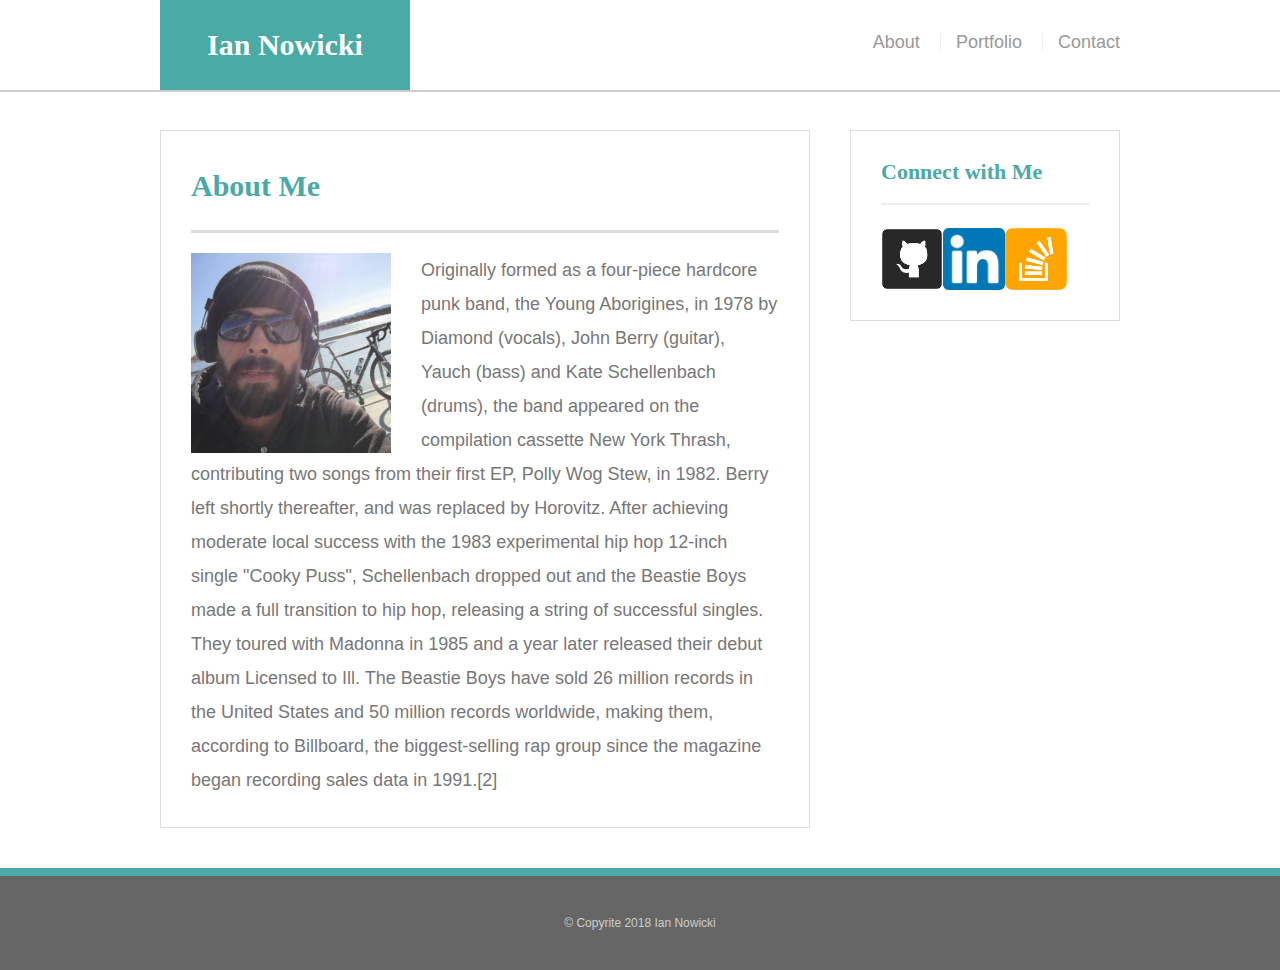
==== index.html @ 3993e427 "basic-portfolio repo copied to here to be made responsive." ====
<!DOCTYPE html>
<html lang="en-us">

<head>	
	<meta charset="UTF-8">
	<title>Portfolio</title>
	<link rel="stylesheet" type="text/css" href="assets/css/reset.css">
	<link rel="stylesheet" type="text/css" href="assets/css/style.css">
</head>

<body>

	<header id="masthead">
		<div class="container">
			<a href="index.html" id="logo">Ian Nowicki</a>
			<nav>
				<a href="index.html">About</a>
				<a href="portfolio.html">Portfolio</a>
				<a href="contact.html">Contact</a>
			</nav>
		</div>
	</header>

		<div id="main-container" class="container">
			<section class="main-section">
				<h1>About Me</h1>
					<img src="assets/images/MePicture.jpg" height="200px" width="200px">
					<p>
						Originally formed as a four-piece hardcore punk band, the Young Aborigines, in 1978 by Diamond (vocals), John Berry (guitar), Yauch (bass) and Kate Schellenbach (drums), the band appeared on the compilation cassette New York Thrash, contributing two songs from their first EP, Polly Wog Stew, in 1982. Berry left shortly thereafter, and was replaced by Horovitz. After achieving moderate local success with the 1983 experimental hip hop 12-inch single "Cooky Puss", Schellenbach dropped out and the Beastie Boys made a full transition to hip hop, releasing a string of successful singles. They toured with Madonna in 1985 and a year later released their debut album Licensed to Ill. The Beastie Boys have sold 26 million records in the United States and 50 million records worldwide, making them, according to Billboard, the biggest-selling rap group since the magazine began recording sales data in 1991.[2]
					</p>
			</section>
			
			<section class="sidebar">
				<div id="connect">
					<h2>Connect with Me</h2>
					<a href="#"><img src="assets/images/images.png" class="social" alt="GitHub" /></a>
        			<a href="#"><img src="assets/images/174857.png" class="social" alt="LinkedIn" /></a>
        			<a href="#"><img src="assets/images/images1.png" class="social" alt="Stack Overflow" /></a>
				</div>	
			</section>
		</div>

	<footer>
		<div class="container">
		&#169; Copyrite 2018 Ian Nowicki
		</div>
	</footer>

</body>
</html>
---- assets/css/style.css ----
img {
	float: left;
	margin-right: 30px;
}

body {
  font-family: Arial, "Helvetica Neue", Helvetica, sans-serif;
  font-size: 18px;
  line-height: 34px;
  color: #777;
  background: url("../images/concrete_seamless.png");
}

* {
  box-sizing: border-box;
}

/* general */

.container {
  width: 100%;
  max-width: 960px;
  margin: 0 auto;
  clear: both;
}

h1,h2,h3,p {
  margin-bottom: 20px;
}

p:last-child {
  margin-bottom: 0;
}

h1,h2,h3 {
  font-family: Georgia, Times, "Times New Roman", serif;
  font-weight: 700;
  color: #4aaaa5;
}

h1 {
  padding-bottom: 20px;
  font-size: 30px;
  line-height: 49px;
  border-bottom: 3px solid #ddd;
}

h2,h3 {
  font-size: 22px;
}

/* header */

#masthead {
  position: fixed;
  z-index: 99;
  width: 100%;
  margin: 0 0 30px;
  overflow: auto;
  color: #fff;
  background: #fff;
  border-bottom: 2px solid #ccc;
}

#logo {
  float: left;
  width: 250px;
  height: 90px;
  font-family: Georgia, Times, "Times New Roman", serif;
  font-size: 30px;
  font-weight: 700;
  line-height: 90px;
  color: #fff;
  text-align: center;
  text-decoration: none;
  background: #4aaaa5;
}

nav {
  float: right;
  margin-top: 25px;
}

nav a {
  display: inline-block;
  padding-left: 15px;
  margin-left: 15px;
  line-height: 18px;
  color: #999;
  text-decoration: none;
  border-left: 1px solid #efefef;
}

nav a:first-child {
  border-left: 0 none;
}

/* footer */

footer {
  padding: 30px 0;
  clear: both;
  font-size: 12px;
  color: #fff;
  color: #ccc;
  text-align: center;
  background: #666;
  border-top: 8px solid #4aaaa5;
}

/* sidebar */

.sidebar {
  float: right;
  width: 100%;
  max-width: 270px;
  padding: 30px;
  margin-bottom: 20px;
  background: #fff;
  border: 1px solid #ddd;
}

h3,.sidebar h2 {
  padding-bottom: 20px;
  margin-bottom: 15px;
  line-height: 22px;
  border-bottom: 2px solid #eee;
}

.social {
  width: 62px;
  height: 62px;
  margin-top: 8px;
  margin-right: 5px;
}

.social:last-child {
  margin-right: 0;
}

/* main */

#main-container {
  padding-top: 130px;
}

.main-section {
  float: left;
  width: 100%;
  max-width: 650px;
  padding: 30px;
  margin: 0 0 40px;
  background: #fff;
  border: 1px solid #ddd;
}

/* portfolio page */

.work {
  position: relative;
  float: left;
  width: 274px;
  margin: 20px 0 25px;
  overflow: auto;
}

.work:nth-child(even) {
  margin-right: 40px;
}

.work img {
  width: 100%;
  border: 0 none;
  opacity: 0.8;
}

.work h3 {
  position: absolute;
  bottom: 20px;
  width: 100%;
  padding: 15px;
  margin-bottom: 0;
  font-weight: 300;
  line-height: 30px;
  color: #fff;
  text-align: center;
  background: #4aaaa5;
  border-bottom: 0;
}

.auth-image {
  float: left;
  width: 200px;
  height: auto;
  margin-top: 10px;
  margin-right: 25px;
}

/* contact page */

#contact-form ul {
  margin-bottom: 20px;
}

#contact-form li {
  margin-bottom: 10px;
}

label,
input[type=text],
input[type=email],
textarea {
  display: block;
  width: 100%;
}

input[type=text],
input[type=email],
textarea {
  height: 35px;
  padding: 0 10px;
  font-size: 14px;
  border: 1px solid #ddd;
}

textarea {
  height: 200px;
}

input[type=submit] {
  padding: 10px 30px;
  font-size: 18px;
  color: #fff;
  cursor: pointer;
  background: #4aaaa5;
  border: 0 none;
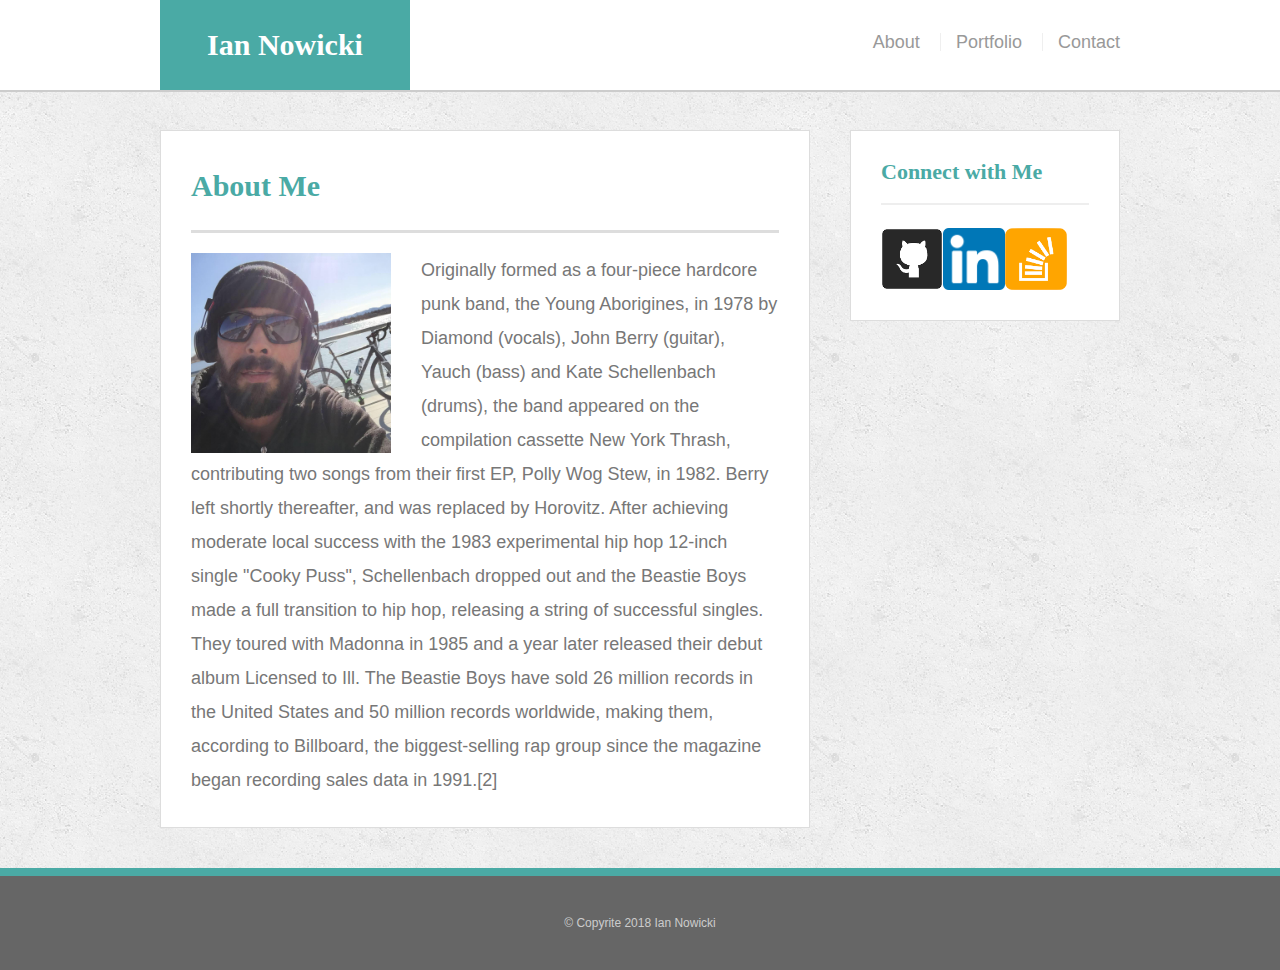
==== commit deff9d4e: "made index.html responsive" ====
--- a/index.html
+++ b/index.html
@@ -2,12 +2,20 @@
 <html lang="en-us">
 
 <head>	
-	<meta charset="UTF-8">
-	<title>Portfolio</title>
+	<!-- Required meta tags -->
+    <meta charset="utf-8">
+    <meta name="viewport" content="width=device-width, initial-scale=1, shrink-to-fit=no">
+
+    <!-- Bootstrap CSS -->
+    <link rel="stylesheet" href="https://maxcdn.bootstrapcdn.com/bootstrap/4.0.0-alpha.6/css/bootstrap.min.css" integrity="sha384-rwoIResjU2yc3z8GV/NPeZWAv56rSmLldC3R/AZzGRnGxQQKnKkoFVhFQhNUwEyJ" crossorigin="anonymous">
+
+	<!-- Original CSS -->
 	<link rel="stylesheet" type="text/css" href="assets/css/reset.css">
 	<link rel="stylesheet" type="text/css" href="assets/css/style.css">
+
+	<title>Portfolio</title>
+
 </head>
-
 <body>
 
 	<header id="masthead">
@@ -31,7 +39,7 @@
 			</section>
 			
 			<section class="sidebar">
-				<div id="connect">
+				<div>
 					<h2>Connect with Me</h2>
 					<a href="#"><img src="assets/images/images.png" class="social" alt="GitHub" /></a>
         			<a href="#"><img src="assets/images/174857.png" class="social" alt="LinkedIn" /></a>
--- a/assets/css/style.css
+++ b/assets/css/style.css
@@ -234,3 +234,191 @@
   cursor: pointer;
   background: #4aaaa5;
   border: 0 none;
+}
+
+@media screen and (max-width: 980px) and (min-width: 769px) {
+
+.container {
+  margin: 0 auto;
+  max-width: 769px;
+
+}
+
+#masthead {
+  width: 100%;
+}
+
+.main-section {
+  width: 60%;
+   
+  margin: 0 auto 30;
+  clear: both;
+}
+
+.sidebar {
+  max-width: 100%;
+  width: 35%;
+   
+  margin: 0 auto;
+}
+
+}
+
+@media screen and (max-width: 768px) and (min-width: 640px) {
+
+.container {
+  margin: 0 auto;
+  max-width: 640px;
+
+}
+
+#masthead {
+  width: 100%;
+}
+
+.main-section {
+  width: 100%;
+  float: none;
+  margin: 20;
+  
+}
+
+.sidebar { 
+  width: 100%;
+  float: left;
+  max-width: 768px;
+  
+}
+
+}
+
+@media screen and (max-width: 639px) and (min-width: 0px) {
+
+.container {
+  margin: 0 auto;
+  max-width: 640px;
+
+}
+
+#masthead {
+  width: 100%;
+}
+
+.main-section {
+  width: 100%;
+  float: none;
+  margin: 20;
+  
+}
+
+.sidebar { 
+  width: 100%;
+  float: left;
+  max-width: 639px;
+  
+}
+
+ #logo {
+   width: 100%;
+   text-align: center;
+
+ }
+
+ nav {
+   clear: both;
+   width: 100%;
+   text-align: center;
+   margin: auto;
+ }
+
+nav a {
+  display: inline-block;
+  padding: 10px;
+  margin: 10px;
+}
+
+}
+
+
+/*
+
+}
+
+@media screen and (max-width: 768px) and (min-width: 641px) {
+
+ .container {
+   margin: 0 auto;
+   max-width: 768px;
+ }
+
+ .main-section {
+   width: 90%;
+   float: none;
+   margin: 0 auto;
+   clear: both;
+ }
+
+ .sidebar {
+   max-width: 100%;
+   width: 90%;
+   float: none;
+   margin: 0 auto;
+ }
+
+ #masthead {
+   width: 100%;
+ }
+
+ #logo {
+   width: 100%;
+   text-align: center;
+ }
+
+ nav {
+   clear: both;
+   width: 100%;
+   text-align: center;
+ }
+
+}
+
+@media screen and (max-width: 640px) and (min-width: 0px) {
+
+ .container {
+   margin: 0 auto;
+   max-width: 640px;
+ }
+
+ .main-section {
+   width: 90%;
+   float: none;
+   margin: 0 auto;
+   clear: both;
+ }
+
+ .sidebar {
+   max-width: 100%;
+   width: 90%;
+   float: none;
+   margin: 0 auto;
+ }
+
+ #masthead {
+   width: 100%;
+ }
+
+ #logo {
+   width: 100%;
+   text-align: center;
+ }
+
+ nav {
+   clear: both;
+   width: 100%;
+   text-align: center;
+ }
+
+}
+
+
+
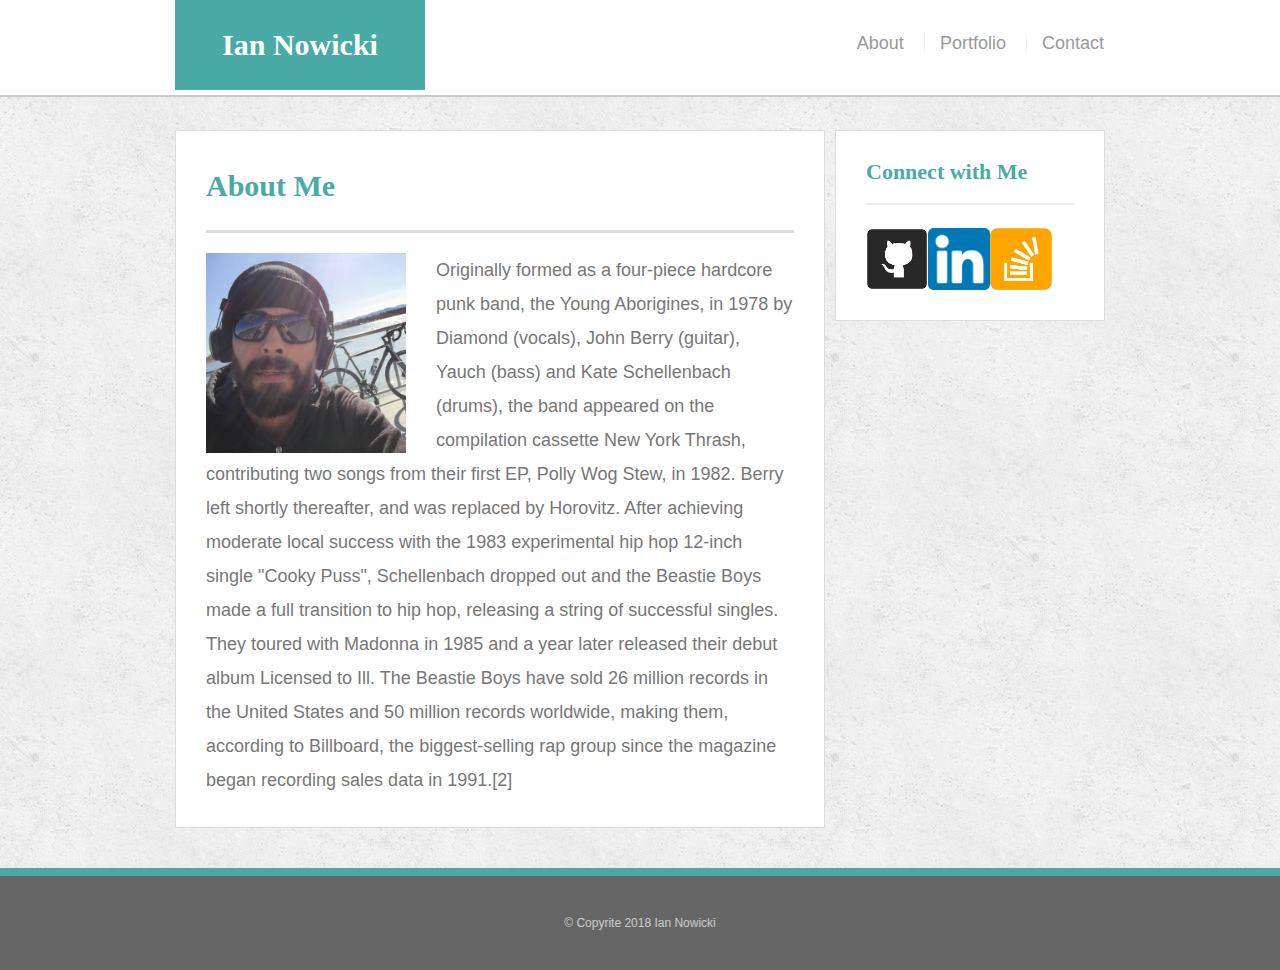
==== commit d0e332c0: "final commit" ====
--- a/index.html
+++ b/index.html
@@ -7,13 +7,13 @@
     <meta name="viewport" content="width=device-width, initial-scale=1, shrink-to-fit=no">
 
     <!-- Bootstrap CSS -->
-    <link rel="stylesheet" href="https://maxcdn.bootstrapcdn.com/bootstrap/4.0.0-alpha.6/css/bootstrap.min.css" integrity="sha384-rwoIResjU2yc3z8GV/NPeZWAv56rSmLldC3R/AZzGRnGxQQKnKkoFVhFQhNUwEyJ" crossorigin="anonymous">
+    <link rel="stylesheet" href="https://maxcdn.bootstrapcdn.com/bootstrap/3.3.7/css/bootstrap.min.css" integrity="sha384-BVYiiSIFeK1dGmJRAkycuHAHRg32OmUcww7on3RYdg4Va+PmSTsz/K68vbdEjh4u" crossorigin="anonymous">
 
 	<!-- Original CSS -->
 	<link rel="stylesheet" type="text/css" href="assets/css/reset.css">
 	<link rel="stylesheet" type="text/css" href="assets/css/style.css">
 
-	<title>Portfolio</title>
+	<title>Responsive-Portfolio</title>
 
 </head>
 <body>
@@ -21,10 +21,11 @@
 	<header id="masthead">
 		<div class="container">
 			<a href="index.html" id="logo">Ian Nowicki</a>
-			<nav>
-				<a href="index.html">About</a>
-				<a href="portfolio.html">Portfolio</a>
-				<a href="contact.html">Contact</a>
+			<!-- Image and text -->
+			<nav class="navbar navbar-light bg-light">
+  				<a href="index.html">About</a>
+  				<a href="portfolio.html">Portfolio</a>
+  				<a href="contact.html">Contact</a>
 			</nav>
 		</div>
 	</header>
@@ -38,7 +39,7 @@
 					</p>
 			</section>
 			
-			<section class="sidebar">
+			<section class="sidebar clearfix">
 				<div>
 					<h2>Connect with Me</h2>
 					<a href="#"><img src="assets/images/images.png" class="social" alt="GitHub" /></a>
--- a/assets/css/style.css
+++ b/assets/css/style.css
@@ -13,6 +13,12 @@
 
 * {
   box-sizing: border-box;
+}
+
+.clearfix:after {
+content: " ";
+display: block;
+clear: both;
 }
 
 /* general */
@@ -241,7 +247,6 @@
 .container {
   margin: 0 auto;
   max-width: 769px;
-
 }
 
 #masthead {
@@ -249,16 +254,14 @@
 }
 
 .main-section {
-  width: 60%;
-   
+  width: 60%;   
   margin: 0 auto 30;
   clear: both;
 }
 
 .sidebar {
   max-width: 100%;
-  width: 35%;
-   
+  width: 35%; 
   margin: 0 auto;
 }
 
@@ -269,7 +272,6 @@
 .container {
   margin: 0 auto;
   max-width: 640px;
-
 }
 
 #masthead {
@@ -279,15 +281,13 @@
 .main-section {
   width: 100%;
   float: none;
-  margin: 20;
-  
+  margin: 20;  
 }
 
 .sidebar { 
   width: 100%;
   float: left;
-  max-width: 768px;
-  
+  max-width: 768px; 
 }
 
 }
@@ -297,7 +297,6 @@
 .container {
   margin: 0 auto;
   max-width: 640px;
-
 }
 
 #masthead {
@@ -307,24 +306,21 @@
 .main-section {
   width: 100%;
   float: none;
-  margin: 20;
-  
+  margin: 20; 
 }
 
 .sidebar { 
   width: 100%;
   float: left;
   max-width: 639px;
-  
 }
 
  #logo {
    width: 100%;
    text-align: center;
-
- }
-
- nav {
+ }
+
+nav {
    clear: both;
    width: 100%;
    text-align: center;
